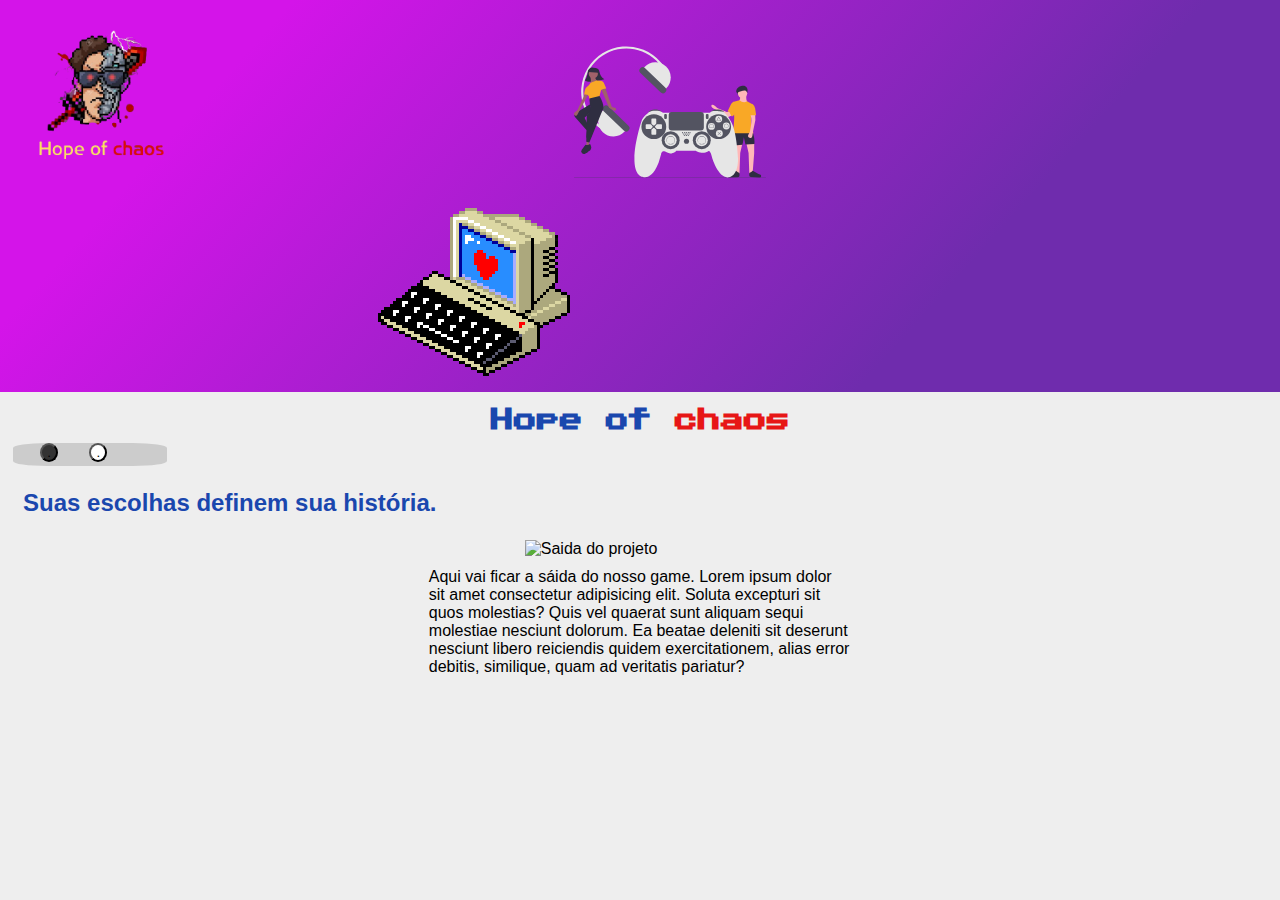
==== index.html @ 075ceae8 "versão 1.0" ====
<!DOCTYPE html>
<html lang="pt-br">
<head>
    <meta charset="UTF-8">
    <meta http-equiv="X-UA-Compatible" content="IE=edge">
    <meta name="viewport" content="width=device-width, initial-scale=1.0">
    <title>Bem vindo ao  -  Hope of chaos </title>
    <link rel="shortcut icon" href="arquivos/Hope of chaos (1).png">
    <link rel="stylesheet" href="estilo.css">
    <script src="script.js" defer></script>
</head>
<body  id="corpo">
    <header>
      <img src="arquivos/Hope of chaos (1).png" alt="Logo do hope of chaos">
      <img src="arquivos/undraw_video_game_night_8h8m.svg" class="menu" alt="Uma ilustração bonecinhos em cima de um controle.">
      <img src="arquivos/8 bit 10.gif" alt="um gif de um pc antigo pusando um coração na tela" class="menu">
    </header>

    <h1>Hope of <span class="scd">chaos</span></h1>

   <div id="mudarcor">
    <button onclick="mudarCor()">.</button>
    <button onclick="removeCor()" class="mudarcorp">.</button>
   </div>

    <h2>Suas escolhas definem sua história.</h2>

    <div id="saida">
      
      <img  src="https://66.media.tumblr.com/d7901976056e69c382b78796f8f32ede/tumblr_mlljbc7M0A1rfjowdo1_500.gif" alt="Saida do projeto">

      <p>Aqui vai ficar a sáida do nosso game. Lorem ipsum dolor sit amet consectetur adipisicing elit. Soluta excepturi sit quos molestias? Quis vel quaerat sunt aliquam sequi molestiae nesciunt dolorum. Ea beatae deleniti sit deserunt nesciunt libero reiciendis quidem exercitationem, alias error debitis, similique, quam ad veritatis pariatur? </p>
    </div>

    <footer>
       
    </footer>


</body>
</html>
---- estilo.css ----
/* Configuração global */

* {
    margin: 0px;
    padding: 0px;
    box-sizing: border-box;
    font-family: Arial, Helvetica, sans-serif;
    /*cursor: url([data-uri]), auto;*/
} 

/* Cabeçalho */

header {
    width: 100%;
    height: 35%;
    background:linear-gradient(132deg, rgba(212,20,233,1) 18%, rgba(111,44,173,1) 74%);
}

header img {
    width: 17%;
    max-width: 15%;
}


 .menu  {  
 width: 15%;
 height: 59%;
 margin-left: 378px;

 }

 .gif {
    float: right;
    margin-right: 27px;
    margin-top: 13px;
    width: 14%;
    max-width: 9%;
 }
 /* Menu para alterar entre temo claro escruro alto contraste! */
 #mudarcor {
    width: 12%;
    max-height: 14%;
    height: 23px;
    background-color: hsl(0, 0%, 80%);
    margin-left: 13px;
    border-radius: 22%;
 }

 #mudarcor button {
   width: 18px;
   max-width: 18px;
   border-radius: 50%;
   margin-left: 27px;
   display: inline;
   background: #333333;
   transition: 0.5;
   cursor: pointer;
 }

#mudarcor .mudarcorp {
    width: 18px;
   max-width: 18px;
   border-radius: 50%;
   margin-left: 27px;
   display: inline;
   background: #ffff;
   transition: 0.5;
   cursor: pointer;
 }

 #mudarcor button:hover {
    background:#6b6a6a ;
 }

 #mudarcor .mudarcorp:hover {
    background: rgb(179, 212, 212);
 }


 .black {
    background-color: #333333;
    color: rgb(245, 253, 253);
 }

/* corpo da página */
body {
 background: hsl(2, 0%, 93.5%);
}
@font-face{
    font-family: Arcade;
    src: url(arquivos/PublicPixel-z84yD.ttf);
}
h1 {
    text-align: center;
    margin: 14px;
    color: rgb(26, 71, 174);
    font-family:  Arcade;
    font-size: 23px;
}

.scd {
    color: rgb(231, 22, 22);font-family: Arcade;
    src: url(arquivos/PublicPixel-z84yD.ttf);
}

h2 {
    margin: 23px;
    color:  rgb(26, 71, 174);
}

#saida {
    /*border: 1px solid red;*/
    width: 60%;
    height: 40%;
    margin: 10px auto;
}

#saida img {
    display: block;
    margin: 7px auto;
    width: 30%;
    height: 26%;
    min-width: 15%;
    min-height: 15%;
}

#saida p {
    width: 55%;
    margin: 10px auto;
}

/* Fim do corpo da página */
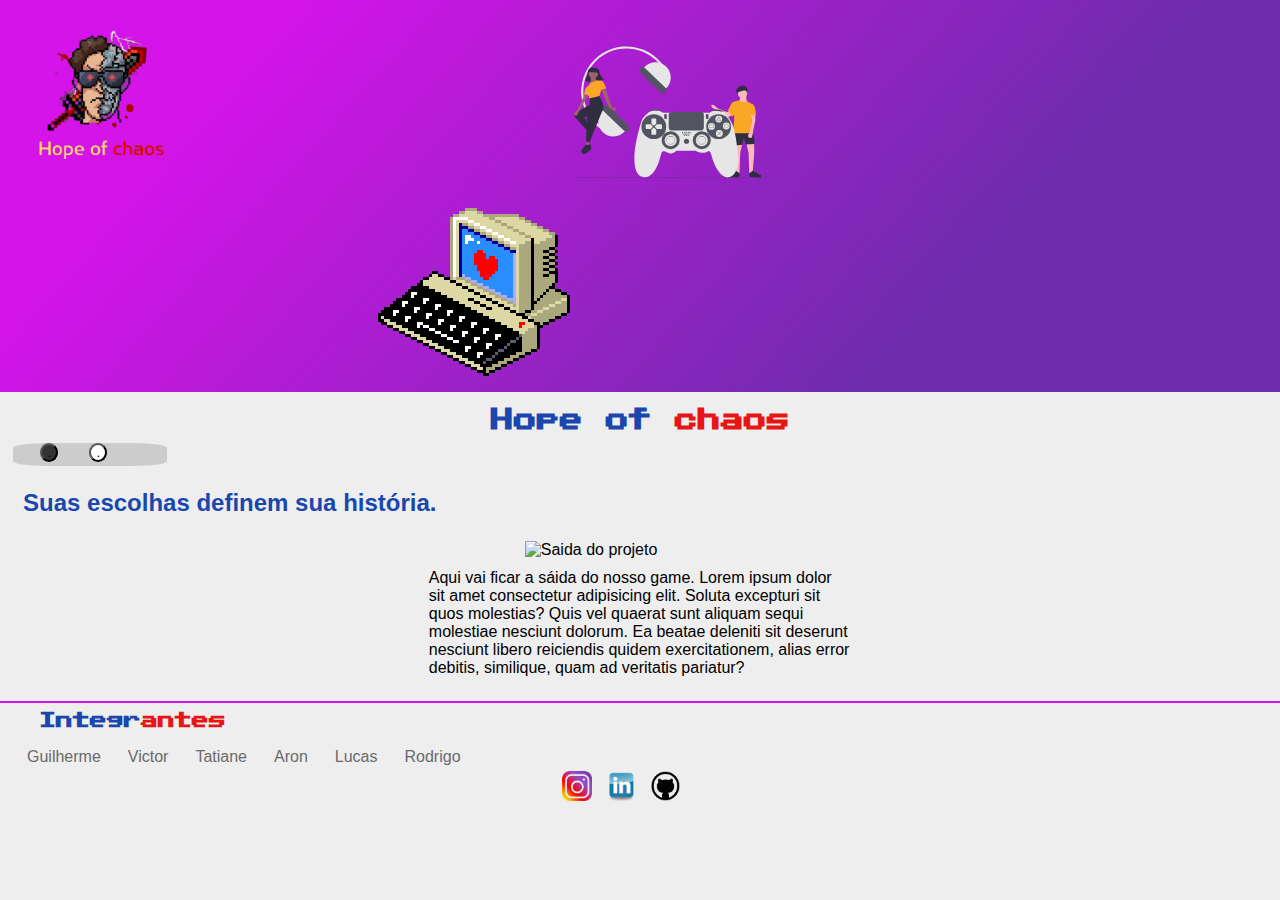
==== commit f2264b68: "1.1" ====
--- a/index.html
+++ b/index.html
@@ -29,11 +29,29 @@
       
       <img  src="https://66.media.tumblr.com/d7901976056e69c382b78796f8f32ede/tumblr_mlljbc7M0A1rfjowdo1_500.gif" alt="Saida do projeto">
 
-      <p>Aqui vai ficar a sáida do nosso game. Lorem ipsum dolor sit amet consectetur adipisicing elit. Soluta excepturi sit quos molestias? Quis vel quaerat sunt aliquam sequi molestiae nesciunt dolorum. Ea beatae deleniti sit deserunt nesciunt libero reiciendis quidem exercitationem, alias error debitis, similique, quam ad veritatis pariatur? </p>
+      <p>Aqui vai ficar a sáida do nosso game. Lorem ipsum dolor sit amet consectetur adipisicing elit. 
+        Soluta excepturi sit quos molestias? Quis vel quaerat sunt aliquam sequi molestiae nesciunt dolorum. 
+        Ea beatae deleniti sit deserunt nesciunt libero reiciendis quidem exercitationem, alias error debitis, 
+        similique, quam ad veritatis pariatur? </p>
+        
     </div>
 
     <footer>
-       
+       <h3>Integr<span class="scd">antes</span></h3>  
+        <div class="f">
+          <a href="">Guilherme</a>
+          <a href="">Victor</a>
+          <a href="">Tatiane</a>
+          <a href="">Aron</a>
+          <a href="">Lucas</a>
+          <a href="">Rodrigo</a>
+      </div>  
+        
+      <div id="til">
+        <img src="arquivos/logo_intan.webp" alt="">
+        <img src="arquivos/linkedin-blue-style-logo-png-0.png" alt="">
+        <img src="arquivos/git.png" alt="">
+      </div>
     </footer>
 
 
--- a/estilo.css
+++ b/estilo.css
@@ -5,13 +5,14 @@
     padding: 0px;
     box-sizing: border-box;
     font-family: Arial, Helvetica, sans-serif;
-    /*cursor: url([data-uri]), auto;*/
+    cursor: url([data-uri]), auto;
 } 
 
 /* Cabeçalho */
 
 header {
     width: 100%;
+    min-width: 100%;
     height: 35%;
     background:linear-gradient(132deg, rgba(212,20,233,1) 18%, rgba(111,44,173,1) 74%);
 }
@@ -19,6 +20,7 @@
 header img {
     width: 17%;
     max-width: 15%;
+    min-inline-size: 10%;
 }
 
 
@@ -54,7 +56,7 @@
    display: inline;
    background: #333333;
    transition: 0.5;
-   cursor: pointer;
+   cursor: url([data-uri]), auto;
  }
 
 #mudarcor .mudarcorp {
@@ -65,7 +67,7 @@
    display: inline;
    background: #ffff;
    transition: 0.5;
-   cursor: pointer;
+   cursor: url([data-uri]), auto;
  }
 
  #mudarcor button:hover {
@@ -112,7 +114,7 @@
     /*border: 1px solid red;*/
     width: 60%;
     height: 40%;
-    margin: 10px auto;
+    margin: 24px auto;
 }
 
 #saida img {
@@ -129,4 +131,59 @@
     margin: 10px auto;
 }
 
-/* Fim do corpo da página */+/* Fim do corpo da página */
+
+/* rodapé */
+
+footer {
+    border-top: 2px solid rgba(212,20,233,1 );
+    width: 100%;
+    height: 100px;
+}
+
+h3 {
+    padding-top: 7px;
+    padding-bottom: 14px;
+    padding-left: 39px;
+    font-size: 17px;
+    color:rgb(26, 71, 174); 
+    display: flex;
+    justify-content: baseline;
+    font-family:  Arcade;
+}
+
+footer a {
+    text-decoration: none;
+    padding-top: 7px;
+    padding-left: 27px; 
+    cursor: url([data-uri]), auto;
+    color: #6b6a6a ;
+}
+
+footer a:hover {
+    color: #e71616 ;
+}
+
+
+.f {
+    display: flex;
+    flex-direction:row;
+    justify-content: baseline;
+}
+
+#til  {
+   margin: 0 auto;
+   width: 13%;
+}
+
+#til img {
+   width: 24%;
+   padding: 5px;
+   transition: 0.5s;
+   cursor: url([data-uri]), auto;
+
+} 
+
+#til img:hover {
+  padding-bottom: 18px;
+}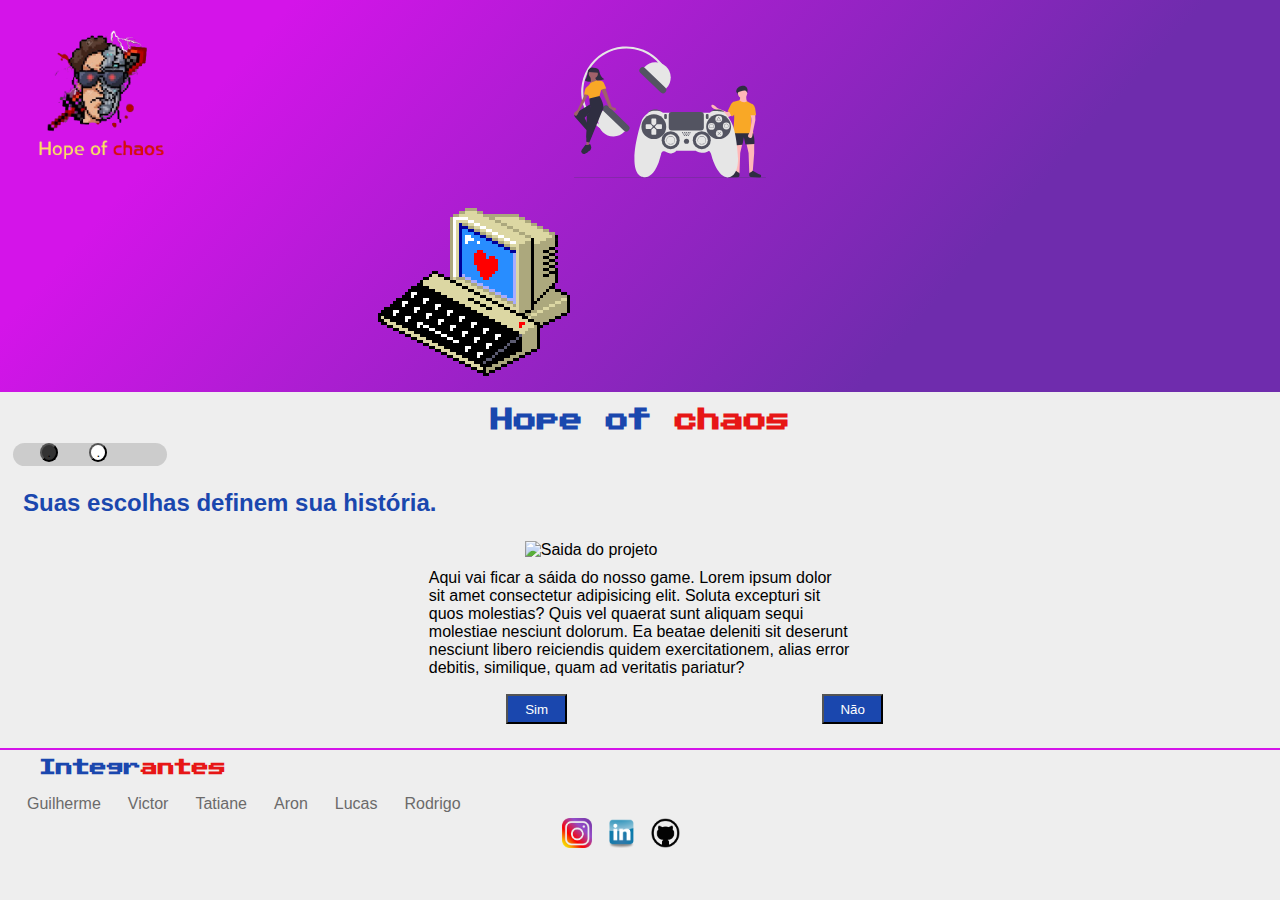
==== commit 194763c4: "1.3" ====
--- a/index.html
+++ b/index.html
@@ -33,8 +33,11 @@
         Soluta excepturi sit quos molestias? Quis vel quaerat sunt aliquam sequi molestiae nesciunt dolorum. 
         Ea beatae deleniti sit deserunt nesciunt libero reiciendis quidem exercitationem, alias error debitis, 
         similique, quam ad veritatis pariatur? </p>
+
+        <button>Sim</button>  <button>Não</button>
         
     </div>
+    
 
     <footer>
        <h3>Integr<span class="scd">antes</span></h3>  
@@ -46,6 +49,7 @@
           <a href="">Lucas</a>
           <a href="">Rodrigo</a>
       </div>  
+     
         
       <div id="til">
         <img src="arquivos/logo_intan.webp" alt="">
--- a/estilo.css
+++ b/estilo.css
@@ -45,7 +45,7 @@
     height: 23px;
     background-color: hsl(0, 0%, 80%);
     margin-left: 13px;
-    border-radius: 22%;
+    border-radius: 20px 20px;
  }
 
  #mudarcor button {
@@ -111,7 +111,7 @@
 }
 
 #saida {
-    /*border: 1px solid red;*/
+    /* border: 1px solid red; */
     width: 60%;
     height: 40%;
     margin: 24px auto;
@@ -129,6 +129,23 @@
 #saida p {
     width: 55%;
     margin: 10px auto;
+}
+
+#saida button {
+    width: 8%;
+    min-width: 8%;
+    height: 30px;
+    display: inline;
+    margin-left: 250px;
+    margin-top: 7px;
+    background: rgb(26, 71, 174);
+    color: #fff;  
+    transition: all 0.5;
+}
+
+#saida button:hover {
+    background: #fff;
+    color: blueviolet;
 }
 
 /* Fim do corpo da página */
@@ -179,11 +196,12 @@
 #til img {
    width: 24%;
    padding: 5px;
-   transition: 0.5s;
+   transform: scale(1.0);
+    transition: 0.5s;
    cursor: url([data-uri]), auto;
 
 } 
 
 #til img:hover {
-  padding-bottom: 18px;
+    transform: scale(1.0) translateY(-25px);
 }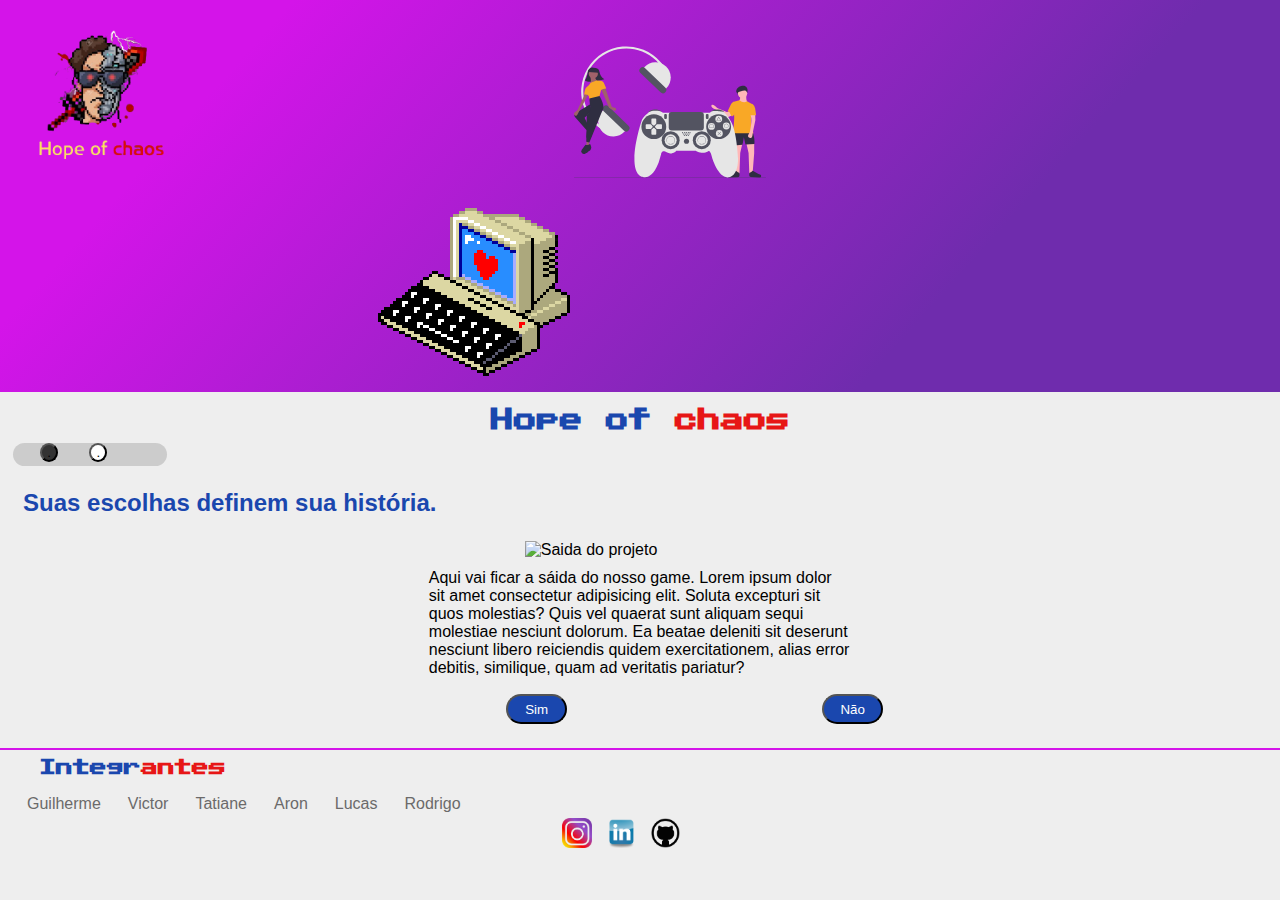
==== commit d448b72f: "1.3.0" ====
--- a/index.html
+++ b/index.html
@@ -42,12 +42,12 @@
     <footer>
        <h3>Integr<span class="scd">antes</span></h3>  
         <div class="f">
-          <a href="">Guilherme</a>
-          <a href="">Victor</a>
-          <a href="">Tatiane</a>
-          <a href="">Aron</a>
-          <a href="">Lucas</a>
-          <a href="">Rodrigo</a>
+          <a href="https://github.com/GuiDEV1" target="_blank">Guilherme</a>
+          <a href="https://github.com/victorhmszzero" target="_blank">Victor</a>
+          <a href="" target="_blank">Tatiane</a>
+          <a href="https://github.com/aronferreira" target="_blank">Aron</a>
+          <a href="https://github.com/LucasFranca0" target="_blank">Lucas</a>
+          <a href="" target="_blank">Rodrigo</a>
       </div>  
      
         
--- a/estilo.css
+++ b/estilo.css
@@ -140,12 +140,15 @@
     margin-top: 7px;
     background: rgb(26, 71, 174);
     color: #fff;  
-    transition: all 0.5;
+    transition: all = 0.5;
+    border-radius: 30px;
 }
 
 #saida button:hover {
     background: #fff;
     color: blueviolet;
+   
+    border: 1px solid rgb(190, 16, 196);
 }
 
 /* Fim do corpo da página */
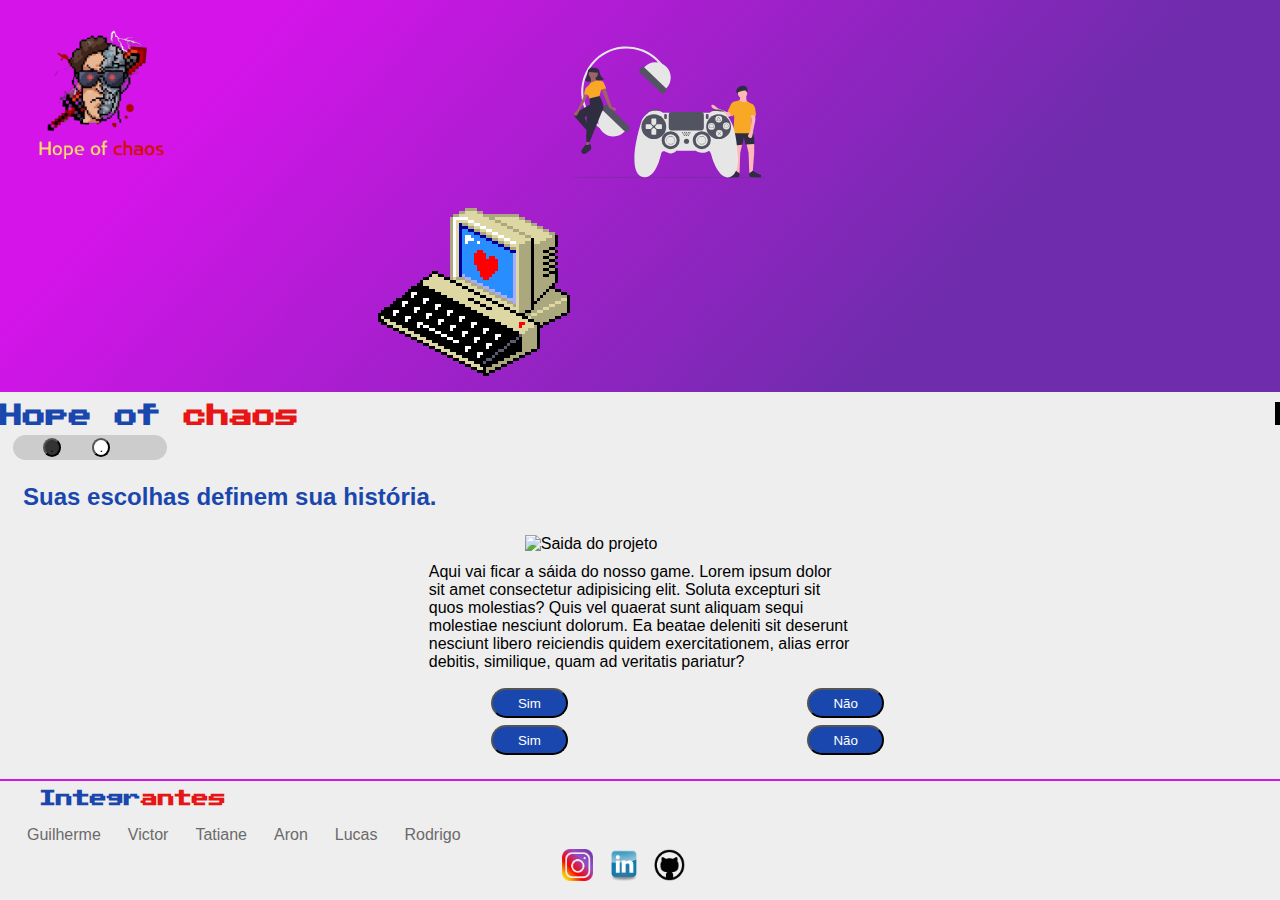
==== commit 3ebc2039: "1.2.2" ====
--- a/index.html
+++ b/index.html
@@ -34,8 +34,8 @@
         Ea beatae deleniti sit deserunt nesciunt libero reiciendis quidem exercitationem, alias error debitis, 
         similique, quam ad veritatis pariatur? </p>
 
-        <button>Sim</button>  <button>Não</button>
-        
+        <button>Sim</button>  <button>Não</button>  <button>Sim</button>  <button>Não</button>
+         
     </div>
     
 
--- a/estilo.css
+++ b/estilo.css
@@ -18,8 +18,9 @@
 }
 
 header img {
-    width: 17%;
-    max-width: 15%;
+    width: 17vw;
+    min-width: none;
+    max-width: 15vw;
     min-inline-size: 10%;
 }
 
@@ -41,15 +42,18 @@
  /* Menu para alterar entre temo claro escruro alto contraste! */
  #mudarcor {
     width: 12%;
+    min-width: 12%;
     max-height: 14%;
-    height: 23px;
+    height: 16%;
     background-color: hsl(0, 0%, 80%);
     margin-left: 13px;
     border-radius: 20px 20px;
+    padding: 3px;
  }
 
  #mudarcor button {
    width: 18px;
+   min-width: 18px;
    max-width: 18px;
    border-radius: 50%;
    margin-left: 27px;
@@ -60,8 +64,8 @@
  }
 
 #mudarcor .mudarcorp {
-    width: 18px;
-   max-width: 18px;
+    width: 12%;
+   max-width: 10%;
    border-radius: 50%;
    margin-left: 27px;
    display: inline;
@@ -93,11 +97,29 @@
     src: url(arquivos/PublicPixel-z84yD.ttf);
 }
 h1 {
-    text-align: center;
     margin: 14px;
     color: rgb(26, 71, 174);
     font-family:  Arcade;
     font-size: 23px;
+    white-space: nowrap;
+    overflow: hidden;
+    animation: typewriter 2s steps(13) both  1.5ms ,
+    blink 700ms steps(13) infinite normal;
+    border-right: 5px solid black;
+    margin: 10px auto;
+}
+@keyframes typewriter {
+    from {
+      width: 0%;
+    }
+    to {
+      width: 22%;
+    }
+  }
+  @keyframes blink {
+    from {
+      border-color: rgb(255, 255, 255);
+    }
 }
 
 .scd {
@@ -132,11 +154,12 @@
 }
 
 #saida button {
-    width: 8%;
-    min-width: 8%;
+    width: 10vw;
+    min-width: 9%;
+    max-width: 10%;
     height: 30px;
     display: inline;
-    margin-left: 250px;
+    margin-left: 235px;
     margin-top: 7px;
     background: rgb(26, 71, 174);
     color: #fff;  
@@ -151,6 +174,10 @@
     border: 1px solid rgb(190, 16, 196);
 }
 
+body {
+    overflow-x: hidden;
+}
+
 /* Fim do corpo da página */
 
 /* rodapé */
@@ -158,7 +185,8 @@
 footer {
     border-top: 2px solid rgba(212,20,233,1 );
     width: 100%;
-    height: 100px;
+    min-width: 100vw;
+    height: 15px;
 }
 
 h3 {
@@ -198,6 +226,8 @@
 
 #til img {
    width: 24%;
+   max-width: 24%;
+   min-width: 25%;
    padding: 5px;
    transform: scale(1.0);
     transition: 0.5s;
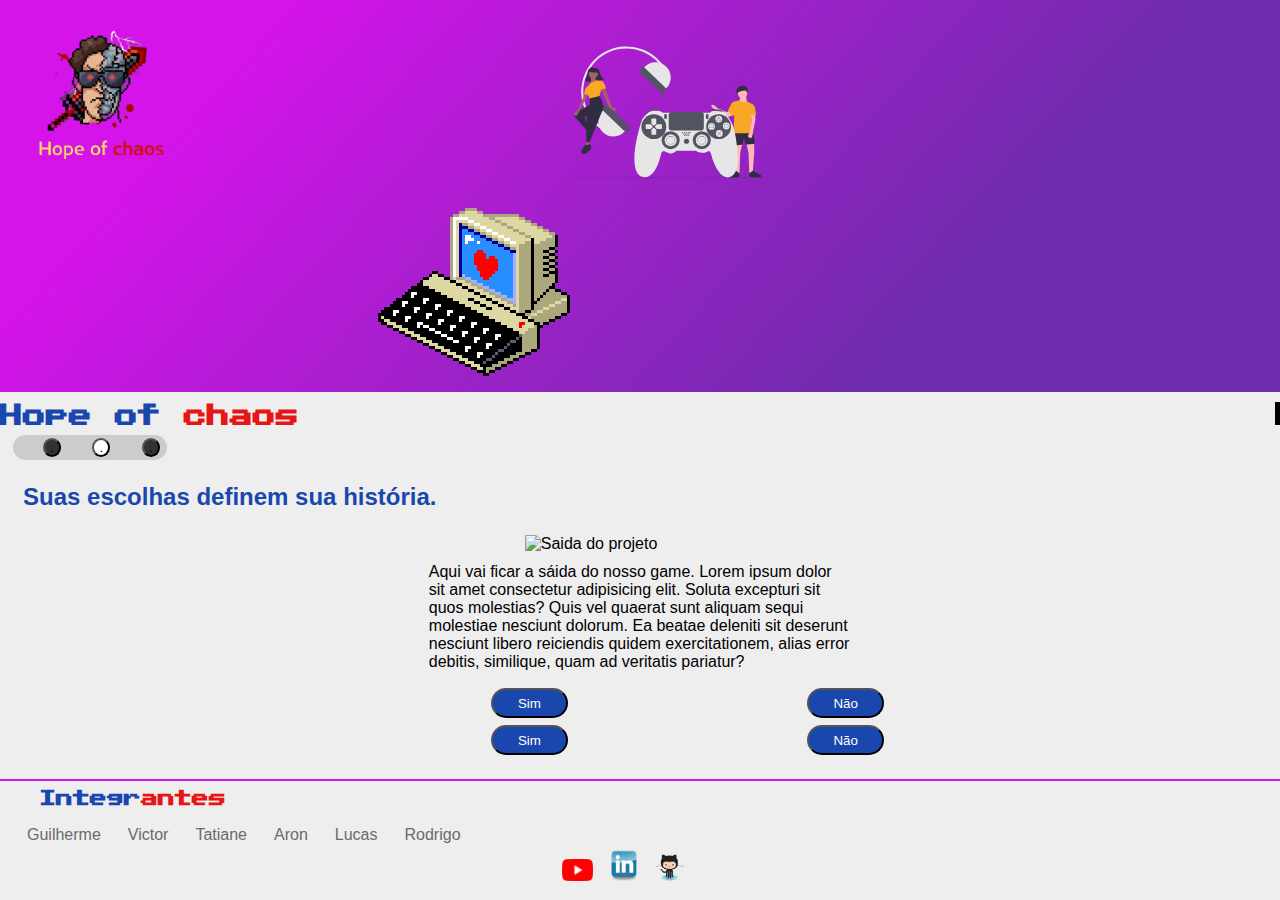
==== commit f6beb8cb: "1.2.4" ====
--- a/index.html
+++ b/index.html
@@ -21,6 +21,7 @@
    <div id="mudarcor">
     <button onclick="mudarCor()">.</button>
     <button onclick="removeCor()" class="mudarcorp">.</button>
+    <button onclick="autoContraste()" class="mudarcor2">.</button>
    </div>
 
     <h2>Suas escolhas definem sua história.</h2>
@@ -44,17 +45,17 @@
         <div class="f">
           <a href="https://github.com/GuiDEV1" target="_blank">Guilherme</a>
           <a href="https://github.com/victorhmszzero" target="_blank">Victor</a>
-          <a href="" target="_blank">Tatiane</a>
+          <a href="https://github.com/tati-mikalkenas" target="_blank">Tatiane</a>
           <a href="https://github.com/aronferreira" target="_blank">Aron</a>
           <a href="https://github.com/LucasFranca0" target="_blank">Lucas</a>
-          <a href="" target="_blank">Rodrigo</a>
+          <a href="https://github.com/RodrigoSV07" target="_blank">Rodrigo</a>
       </div>  
      
         
       <div id="til">
-        <img src="arquivos/logo_intan.webp" alt="">
-        <img src="arquivos/linkedin-blue-style-logo-png-0.png" alt="">
-        <img src="arquivos/git.png" alt="">
+        <img src="arquivos/youtube-logo-5-2.png" alt="Logo you tube">
+        <img src="arquivos/linkedin-blue-style-logo-png-0.png" alt="Logo linkedin">
+        <img src="arquivos/gitlogo3.png" alt="Logo github">
       </div>
     </footer>
 
--- a/estilo.css
+++ b/estilo.css
@@ -58,10 +58,12 @@
    border-radius: 50%;
    margin-left: 27px;
    display: inline;
-   background: #333333;
+   background: #323232;
    transition: 0.5;
    cursor: url([data-uri]), auto;
  }
+
+ 
 
 #mudarcor .mudarcorp {
     width: 12%;
@@ -72,6 +74,15 @@
    background: #ffff;
    transition: 0.5;
    cursor: url([data-uri]), auto;
+ }
+
+ .autoContraste {
+    background: #000000;
+    color: #ffff;
+ }
+
+ .mudarcor2 {
+    background: #000000;
  }
 
  #mudarcor button:hover {
@@ -165,6 +176,7 @@
     color: #fff;  
     transition: all = 0.5;
     border-radius: 30px;
+    cursor: url([data-uri]), auto;
 }
 
 #saida button:hover {
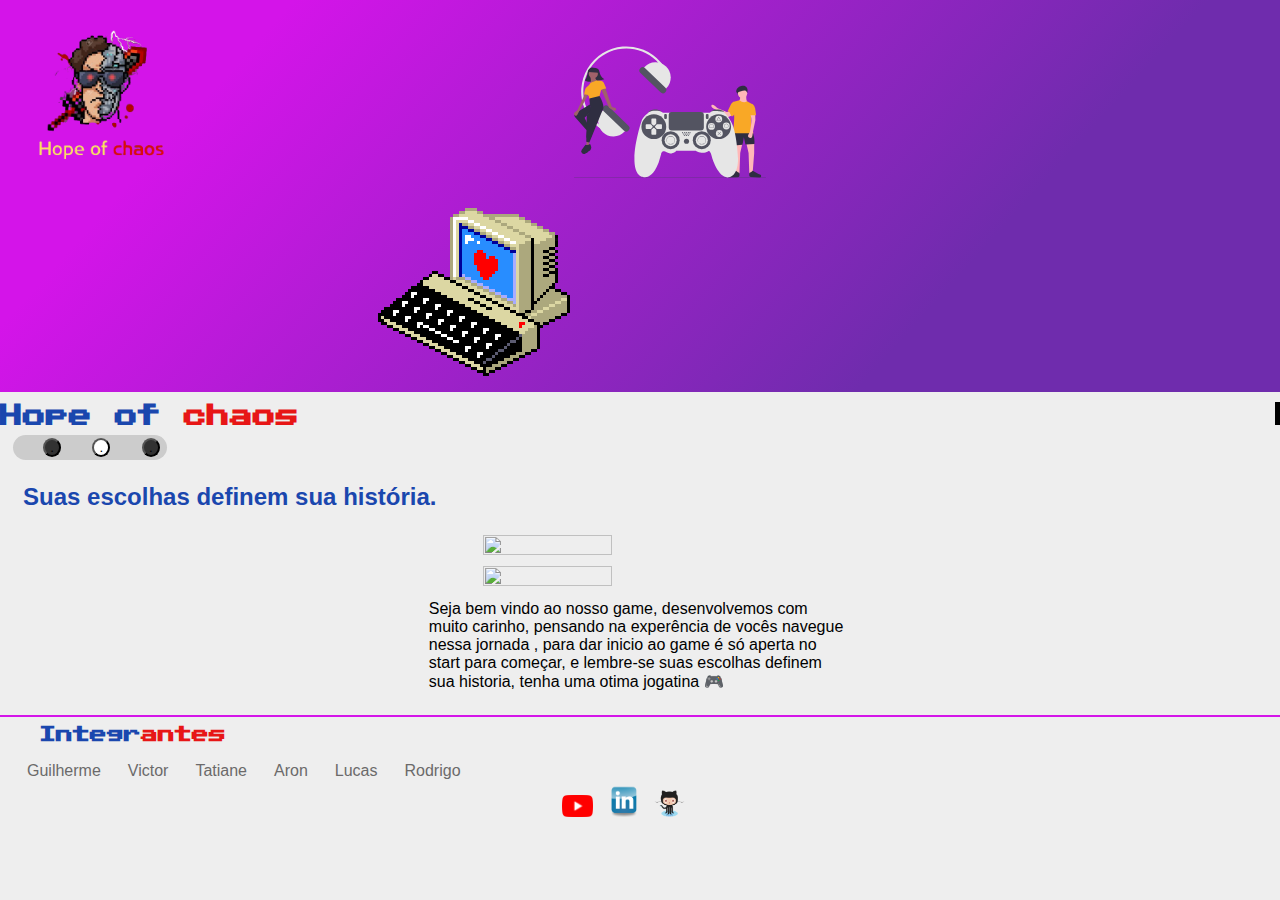
==== commit 4eeeeaf7: "1.2.4" ====
--- a/index.html
+++ b/index.html
@@ -28,14 +28,12 @@
 
     <div id="saida">
       
-      <img  src="https://66.media.tumblr.com/d7901976056e69c382b78796f8f32ede/tumblr_mlljbc7M0A1rfjowdo1_500.gif" alt="Saida do projeto">
-
-      <p>Aqui vai ficar a sáida do nosso game. Lorem ipsum dolor sit amet consectetur adipisicing elit. 
-        Soluta excepturi sit quos molestias? Quis vel quaerat sunt aliquam sequi molestiae nesciunt dolorum. 
-        Ea beatae deleniti sit deserunt nesciunt libero reiciendis quidem exercitationem, alias error debitis, 
-        similique, quam ad veritatis pariatur? </p>
-
-        <button>Sim</button>  <button>Não</button>  <button>Sim</button>  <button>Não</button>
+      <img onclick="prologo()" src="https://i.gifer.com/5ABE.gif" alt=""> <img   src="https://media.giphy.com/media/EyYlQJKzQyg3S/giphy.gif" alt="">
+     
+      <p>Seja bem vindo ao nosso game, desenvolvemos com muito carinho, pensando na experência de vocês
+         navegue nessa jornada , para dar inicio ao game é só aperta no start para começar, e lembre-se
+         suas escolhas definem sua historia, tenha uma otima jogatina &#x1F3AE
+      </p>
          
     </div>
     
--- a/estilo.css
+++ b/estilo.css
@@ -153,7 +153,7 @@
 #saida img {
     display: block;
     margin: 7px auto;
-    width: 30%;
+    width: 41%;
     height: 26%;
     min-width: 15%;
     min-height: 15%;
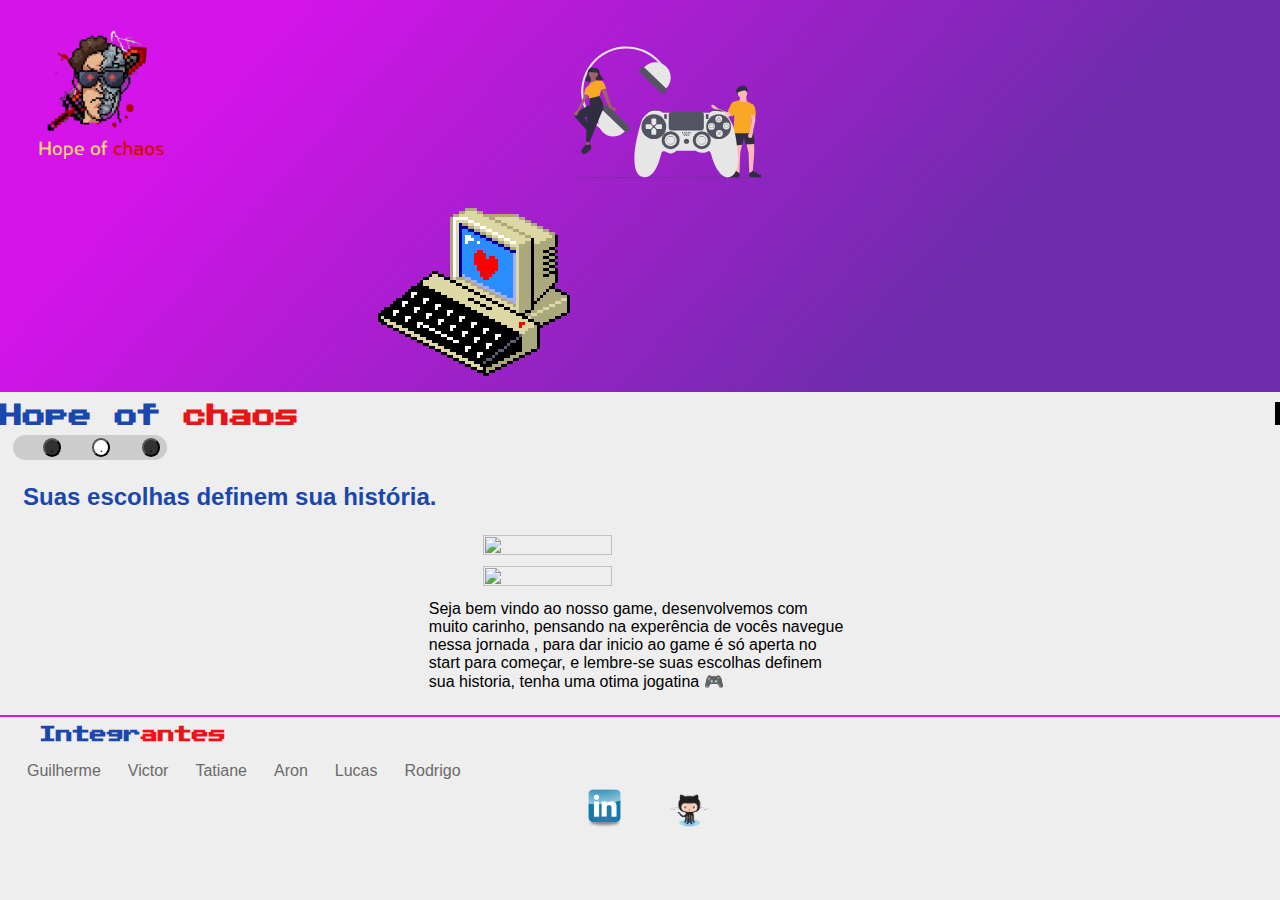
==== commit 69a7f93f: "2.1" ====
--- a/index.html
+++ b/index.html
@@ -51,10 +51,12 @@
      
         
       <div id="til">
-        <img src="arquivos/youtube-logo-5-2.png" alt="Logo you tube">
-        <img src="arquivos/linkedin-blue-style-logo-png-0.png" alt="Logo linkedin">
-        <img src="arquivos/gitlogo3.png" alt="Logo github">
+        <a href="" target="_blank"><img src="arquivos/linkedin-blue-style-logo-png-0.png" alt="Logo linkedin"></a> 
+        <a href="https://github.com/GuiDEV1/Hope_of_chaos" target="_blank"><img src="arquivos/gitlogo3.png" alt="Logo github"></a>  
       </div>
+
+
+
     </footer>
 
 
--- a/estilo.css
+++ b/estilo.css
@@ -14,7 +14,7 @@
     width: 100%;
     min-width: 100%;
     height: 35%;
-    background:linear-gradient(132deg, rgba(212,20,233,1) 18%, rgba(111,44,173,1) 74%);
+    background:linear-gradient(132deg, #d414e9 18%, #6f2cad 74%);
 }
 
 header img {
@@ -109,7 +109,7 @@
 }
 h1 {
     margin: 14px;
-    color: rgb(26, 71, 174);
+    color: #1a47ae;
     font-family:  Arcade;
     font-size: 23px;
     white-space: nowrap;
@@ -134,7 +134,7 @@
 }
 
 .scd {
-    color: rgb(231, 22, 22);font-family: Arcade;
+    color: #e71616;font-family: Arcade;
     src: url(arquivos/PublicPixel-z84yD.ttf);
 }
 
@@ -164,10 +164,18 @@
     margin: 10px auto;
 }
 
+#saida h3 {
+    text-align: center;
+    font-family: Arcade;
+}
+
 #saida button {
     width: 10vw;
-    min-width: 9%;
-    max-width: 10%;
+    height: 30%;
+    min-width: 20%;
+    min-height: 25%;
+    max-width: 30%;
+    max-height: 25%;
     height: 30px;
     display: inline;
     margin-left: 235px;
@@ -190,6 +198,17 @@
     overflow-x: hidden;
 }
 
+.nickName {
+    font-size: 16.5px;
+    color: rgb(50, 249, 32);
+    font-family: Arial, Helvetica, sans-serif;
+}
+
+.gameOver {
+    font-family: arcade;
+    color: #e71616;
+}
+
 /* Fim do corpo da página */
 
 /* rodapé */
@@ -231,18 +250,20 @@
     justify-content: baseline;
 }
 
-#til  {
+#til {
    margin: 0 auto;
-   width: 13%;
-}
-
-#til img {
+   width: 14%;
+}
+
+
+#til img{
+   display: inline; 
    width: 24%;
-   max-width: 24%;
-   min-width: 25%;
-   padding: 5px;
+   max-width: 67%;
+   min-width: 30%;
+   padding: 7px;
    transform: scale(1.0);
-    transition: 0.5s;
+   transition: 0.5s;
    cursor: url([data-uri]), auto;
 
 } 
